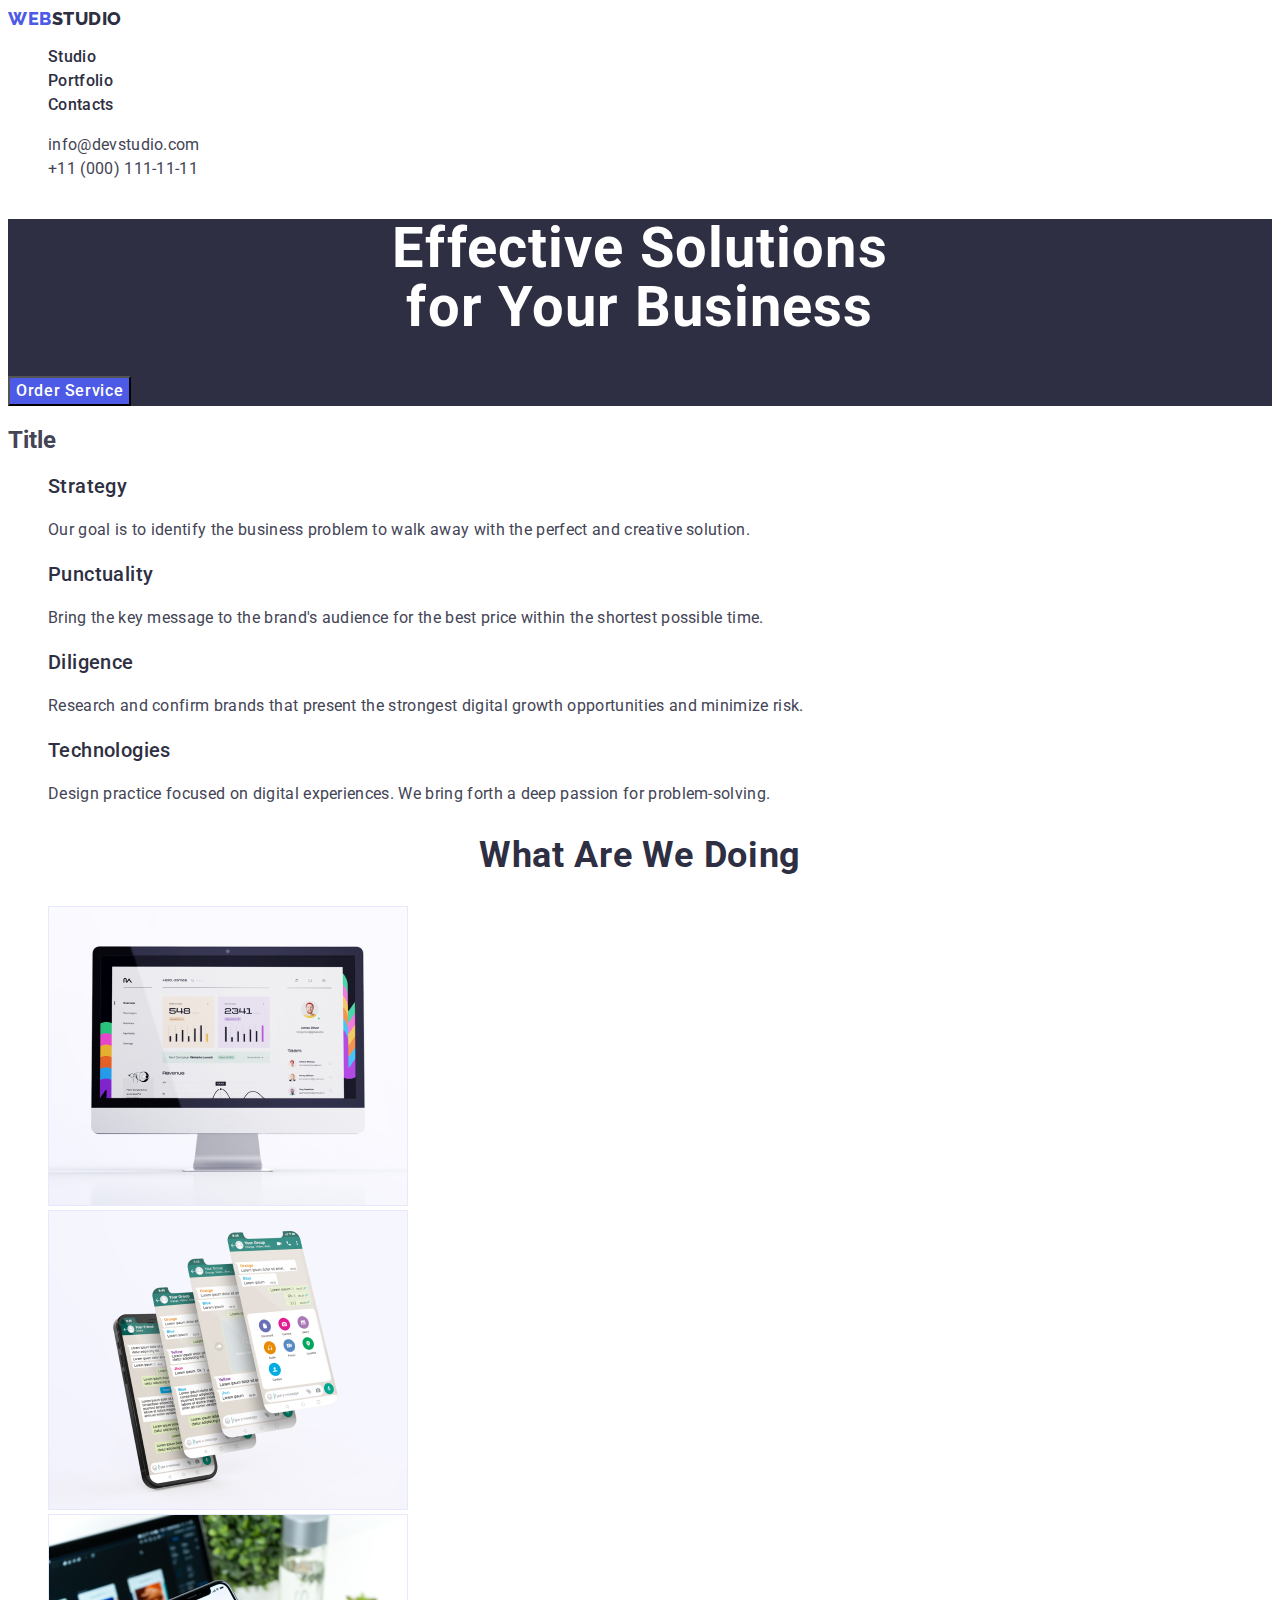
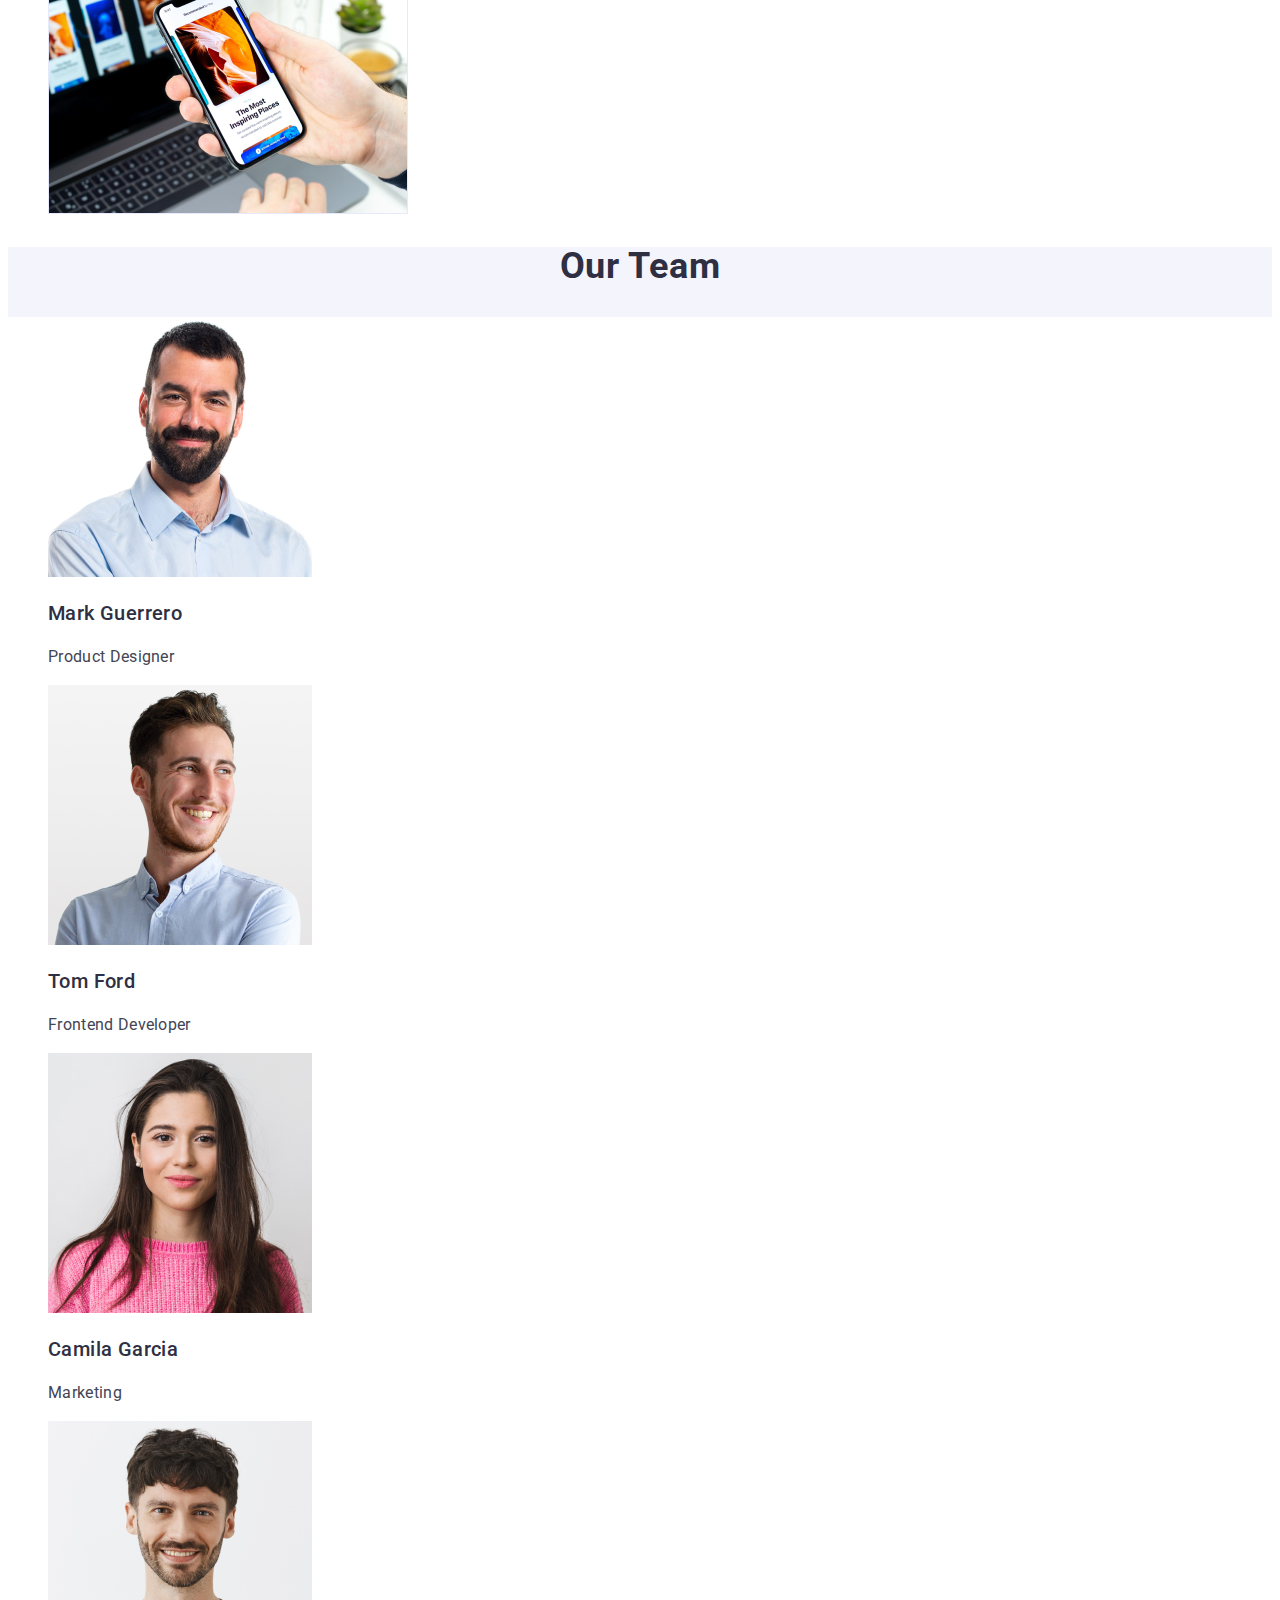
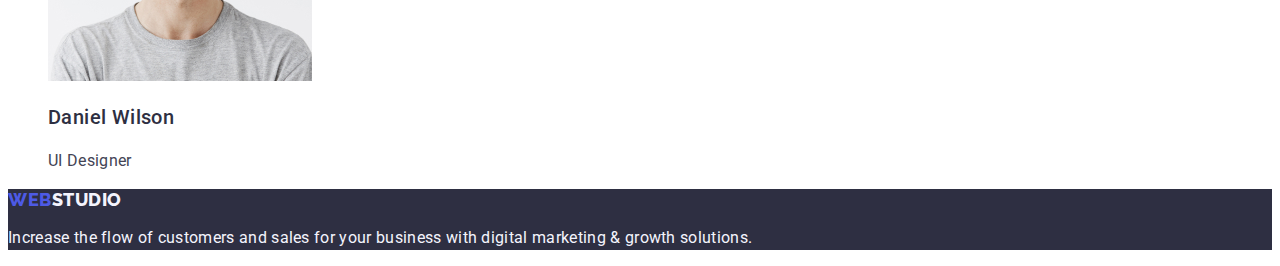
==== index.html @ 3c564887 "first commit" ====
<!DOCTYPE html>
<html lang="en">
  <head>
    <meta charset="UTF-8" />
    <meta http-equiv="X-UA-Compatible" content="IE=edge" />
    <meta name="viewport" content="width=device-width, initial-scale=1.0" />
    <link rel="preconnect" href="https://fonts.googleapis.com" />
    <link rel="preconnect" href="https://fonts.gstatic.com" crossorigin />
    <link
      href="https://fonts.googleapis.com/css2?family=Raleway:wght@800&family=Roboto:wght@400;500;700;900&display=swap"
      rel="stylesheet"
    />

    <link rel="stylesheet" href="./css/style.css" />
    <title>Document</title>
  </head>

  <body>
    <header>
      <nav class="header-navigation">
        <a href="./index.html" class="header-logo link"
          >Web<span class="header-span-logo">Studio</span></a
        >
        <ul class="list">
          <li class="header-menu-item">
            <a href="./index.html" class="header-menu link">Studio</a>
          </li>
          <li class="header-menu-item">
            <a href="./portfolio.html" class="header-menu link">Portfolio</a>
          </li>
          <li class="header-menu-item">
            <a href="" class="header-menu link">Contacts</a>
          </li>
        </ul>
      </nav>

      <address class="header-address">
        <ul class="header-sol list">
          <li class="header-sol-item">
            <a href="mailto:info@devstudio.com" class="header-sol link"
              >info@devstudio.com</a
            >
          </li>
          <li class="header-sol-item">
            <a href="tel:+110001111111" class="header-sol link"
              >+11 (000) 111-11-11</a
            >
          </li>
        </ul>
      </address>
    </header>

    <main>
      <section class="hero">
        <h1 class="hero-title">
          Effective Solutions<br />
          for Your Business
        </h1>
        <button class="hero-btn" type="button">Order Service</button>
      </section>

      <section class="strategy">
        <h2 class="strategy-title">Title</h2>
        <ul class="strategy-list list">
          <li class="strategy-item">
            <h3 class="strategy-subtitle">Strategy</h3>
            <p class="strategy-text">
              Our goal is to identify the business problem to walk away with the
              perfect and creative solution.
            </p>
          </li>
          <li class="strategy-item">
            <h3 class="strategy-subtitle">Punctuality</h3>
            <p class="strategy-text">
              Bring the key message to the brand's audience for the best price
              within the shortest possible time.
            </p>
          </li>
          <li class="strategy-item">
            <h3 class="strategy-subtitle">Diligence</h3>
            <p class="strategy-text">
              Research and confirm brands that present the strongest digital
              growth opportunities and minimize risk.
            </p>
          </li>
          <li class="strategy-item">
            <h3 class="strategy-subtitle">Technologies</h3>
            <p class="strategy-text">
              Design practice focused on digital experiences. We bring forth a
              deep passion for problem-solving.
            </p>
          </li>
        </ul>
      </section>

      <section class="product">
        <h2 class="product-title">What are we doing</h2>
        <ul class="product-list list">
          <li class="product-item">
            <img
              src="./images/Rectangle71.jpg"
              alt="monitor"
              width="360"
              height="300"
            />
          </li>
          <li class="product-item">
            <img
              src="./images/Rectangle71(1).jpg"
              alt="pfone"
              width="360"
              height="300"
            />
          </li>
          <li class="product-item">
            <img
              src="./images/Rectangle71(2).jpg"
              alt="pfone"
              width="360"
              height="300"
            />
          </li>
        </ul>
      </section>

      <section class="team">
        <h2 class="team-title">Our Team</h2>
        <ul class="team-list list">
          <li class="team-item">
            <img
              src="./images/img.jpg"
              alt="Mark Guerrero"
              width="264"
              height="260"
            />
            <h3 class="team-subtitle">Mark Guerrero</h3>
            <p class="team-text">Product Designer</p>
          </li>
          <li class="team-item">
            <img
              src="./images/img(1).jpg"
              alt="Tom Ford"
              width="264"
              height="260"
            />
            <h3 class="team-subtitle">Tom Ford</h3>
            <p class="team-text">Frontend Developer</p>
          </li>
          <li class="team-item">
            <img
              src="./images/img(2).jpg"
              alt="Camila Garcia"
              width="264"
              height="260"
            />
            <h3 class="team-subtitle">Camila Garcia</h3>
            <p class="team-text">Marketing</p>
          </li>
          <li class="team-item">
            <img
              src="./images/img(3).jpg"
              alt="Daniel Wilson"
              width="264"
              height="260"
            />
            <h3 class="team-subtitle">Daniel Wilson</h3>
            <p class="team-text">UI Designer</p>
          </li>
        </ul>
      </section>
    </main>

    <footer class="footer">
      <a href="./index.html" class="footer-logo link"
        >Web<span class="footer-span-logo">Studio</span></a
      >
      <p class="footer-text">
        Increase the flow of customers and sales for your business with digital
        marketing & growth solutions.
      </p>
    </footer>
  </body>
</html>
---- css/style.css ----
:root {
  --text-color: #2e2f42;
  --bg-color: #ffffff;
  --logo-color: #4d5ae5;
  --btn-bg-color: #f4f4fd;
  --info-p-color: #434455;
}
body {
  font-family: "Roboto", sans-serif;
  color: #434455;
  background-color: var(--bg-color);
}
a {
  text-decoration: none;
}
ul {
  list-style-type: none;
}
.link {
  text-decoration: none;
}
.list {
  list-style: none;
}

.header-span-logo {
  color: var(--text-color);
}
.header-logo {
  font-family: "Raleway", sans-serif;
  font-weight: 800;
  font-size: 18px;
  line-height: 1.17;
  letter-spacing: 0.03em;
  text-transform: uppercase;
  color: var(--logo-color);
}

.header-menu {
  font-weight: 500;
  font-size: 16px;
  line-height: 1.5;
  letter-spacing: 0.02em;
  color: var(--text-color);
}
.header-menu:hover {
  color: #404bbf;
}
.header-menu:focus {
  color: #404bbf;
}
.header-menu-item {
  font-weight: 500;
  font-size: 16px;
  line-height: 1.5;
  letter-spacing: 0.02em;
  color: var(--text-color);
}
.header-navigation {
  background: #ffffff;
}
.header-address {
  font-style: normal;
}
.header-sol {
  font-size: 16px;
  line-height: 1.5;
  letter-spacing: 0.02em;
  color: #434455;
}
.header-sol:hover {
  color: #404bbf;
}
.header-sol:focus {
  color: #404bbf;
}

.hero {
  background: #2e2f42;
}
.hero-title {
  font-size: 56px;
  line-height: 1.07;
  letter-spacing: 0.02em;
  text-align: center;
  color: #ffffff;
}
.hero-btn {
  font-family: "Roboto", sans-serif;
  font-weight: 500;
  font-size: 16px;
  line-height: 1.5;
  letter-spacing: 0.04em;
  background: var(--logo-color);
  color: #ffffff;
  cursor: pointer;
}
.hero-btn:hover {
  background-color: #404bbf;
}
.hero-btn:focus {
  background-color: #404bbf;
}
.strategy-subtitle {
  font-size: 20px;
  font-weight: 500;
  line-height: 1.2;
  letter-spacing: 0.02em;
  text-align: left;
  color: var(--text-color);
}
.strategy-text {
  font-size: 16px;
  line-height: 1.5;
  letter-spacing: 0.02em;
  text-align: left;
}
.product-title {
  text-transform: capitalize;
  font-size: 36px;
  line-height: 1.11;
  letter-spacing: 0.02em;
  text-align: center;
  color: var(--text-color);
}
.team {
  background-color: #f4f4fd;
}
.team-title {
  font-size: 36px;
  line-height: 1.11;
  letter-spacing: 0.02em;
  text-align: center;
  text-transform: capitalize;
  color: var(--text-color);
}
.team-list {
  background-color: #ffffff;
}
.team-item {
  background-color: #ffffff;
}
.team-subtitle {
  font-weight: 500;
  font-size: 20px;
  line-height: 1.2;
  letter-spacing: 0.02em;
  color: var(--text-color);
}
.team-text {
  font-size: 16px;
  line-height: 1.5;
  letter-spacing: 0.02em;
}
.footer {
  background-color: var(--text-color);
}
.footer-logo {
  font-family: "Raleway", sans-serif;
  font-weight: 800;
  font-size: 18px;
  line-height: 1.17;
  letter-spacing: 0.03em;
  text-transform: uppercase;

  color: var(--logo-color);
}
.footer-text {
  line-height: 1.5;
  letter-spacing: 0.02em;
  text-align: left;
  color: #f4f4fd;
}
.footer-span-logo {
  color: #f4f4fd;
}
/* ==============PORTFOLIO============= */
.filter-btn {
  font-family: "Roboto", sans-serif;
  font-weight: 500;
  font-size: 16px;
  line-height: 1.5;
  letter-spacing: 0.04em;
  color: var(--logo-color);
  list-style: none;
  background-color: var(--btn-bg-color);
  cursor: pointer;
}
.filter-btn:hover {
  color: #ffffff;
  background: #404bbf;
}
.filter-btn:focus {
  color: #ffffff;
  background: #404bbf;
}
.container-title {
  font-weight: 500;
  font-size: 20px;
  line-height: 1.2;
  letter-spacing: 0.02em;
  color: var(--text-color);
}
.container-text {
  line-height: 1.5;
  letter-spacing: 0.02em;
  color: var(--info-p-color);
}
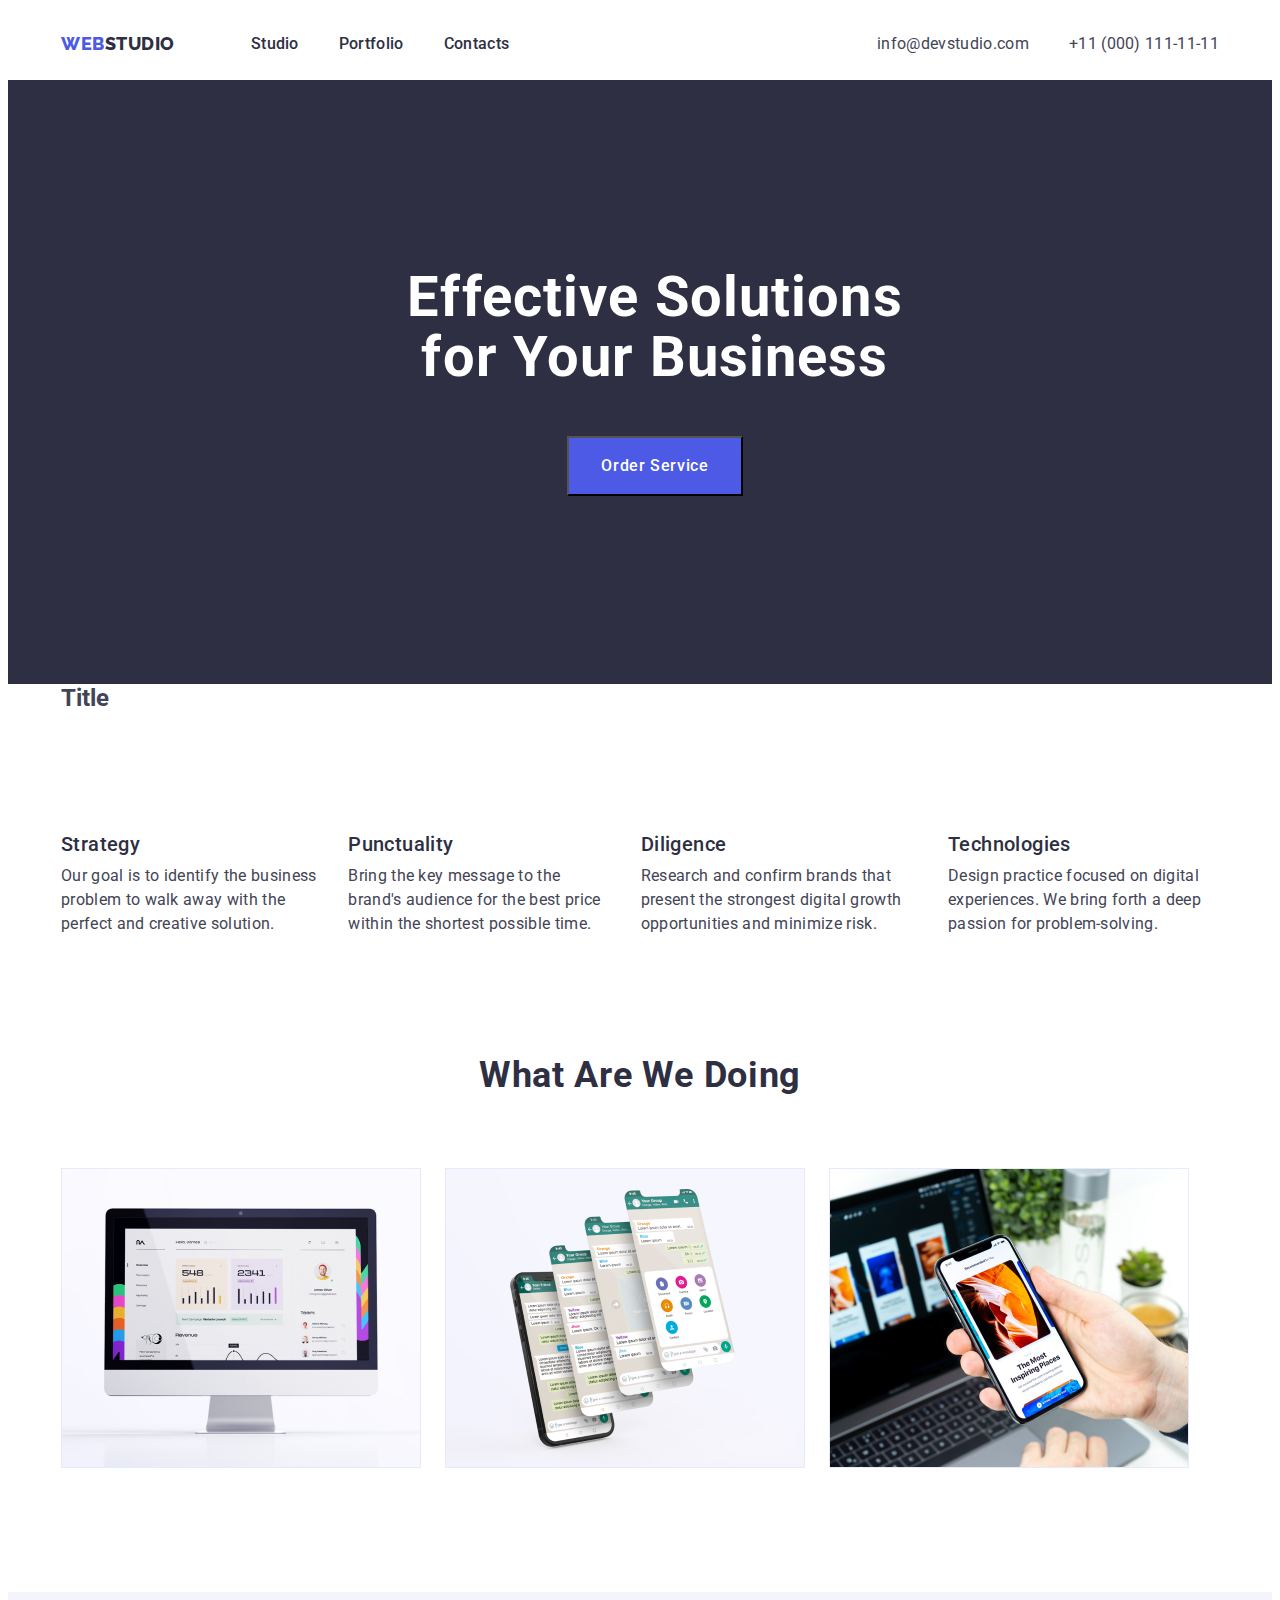
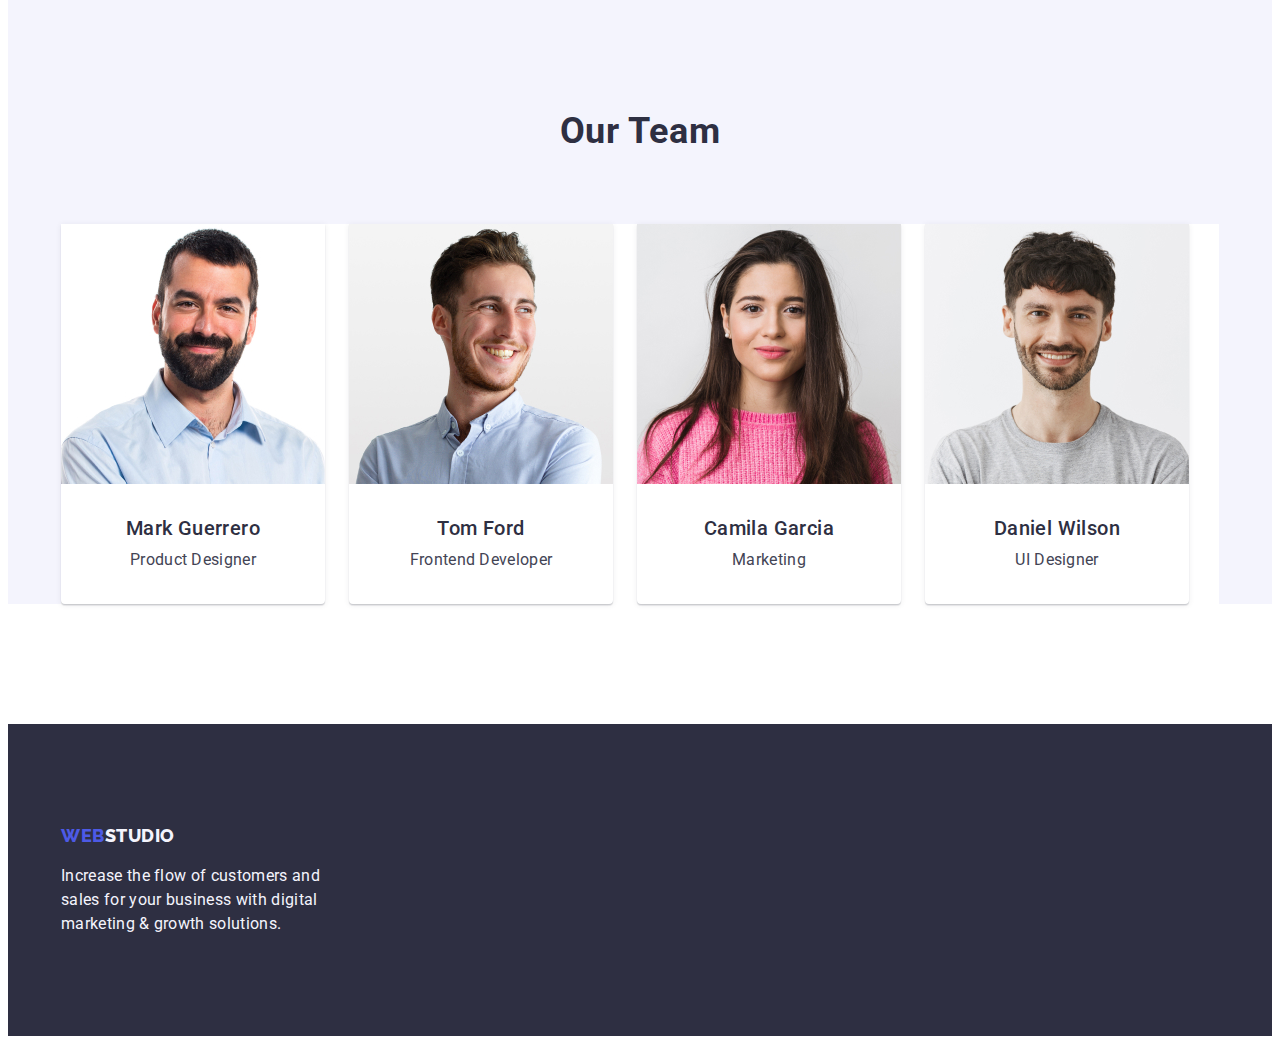
==== commit 66ac781a: "ok" ====
--- a/index.html
+++ b/index.html
@@ -16,168 +16,183 @@
   </head>
 
   <body>
-    <header>
-      <nav class="header-navigation">
-        <a href="./index.html" class="header-logo link"
-          >Web<span class="header-span-logo">Studio</span></a
-        >
-        <ul class="list">
-          <li class="header-menu-item">
-            <a href="./index.html" class="header-menu link">Studio</a>
-          </li>
-          <li class="header-menu-item">
-            <a href="./portfolio.html" class="header-menu link">Portfolio</a>
-          </li>
-          <li class="header-menu-item">
-            <a href="" class="header-menu link">Contacts</a>
-          </li>
-        </ul>
-      </nav>
+    <header class="header">
+      <div class="container header-container">
+        <nav class="header-navigation">
+          <a href="./index.html" class="header-logo link"
+            >Web<span class="header-span-logo">Studio</span></a
+          >
+          <ul class="header-menu list">
+            <li class="header-menu-item">
+              <a href="./index.html" class="header-menu link">Studio</a>
+            </li>
+            <li class="header-menu-item">
+              <a href="./portfolio.html" class="header-menu link">Portfolio</a>
+            </li>
+            <li class="header-menu-item">
+              <a href="" class="header-menu link">Contacts</a>
+            </li>
+          </ul>
+        </nav>
 
-      <address class="header-address">
-        <ul class="header-sol list">
-          <li class="header-sol-item">
-            <a href="mailto:info@devstudio.com" class="header-sol link"
-              >info@devstudio.com</a
-            >
-          </li>
-          <li class="header-sol-item">
-            <a href="tel:+110001111111" class="header-sol link"
-              >+11 (000) 111-11-11</a
-            >
-          </li>
-        </ul>
-      </address>
+        <address class="header-address">
+          <ul class="header-sol list">
+            <li class="header-sol-item">
+              <a href="mailto:info@devstudio.com" class="header-sol link"
+                >info@devstudio.com</a
+              >
+            </li>
+            <li class="header-sol-item">
+              <a href="tel:+110001111111" class="header-sol link"
+                >+11 (000) 111-11-11</a
+              >
+            </li>
+          </ul>
+        </address>
+      </div>
     </header>
 
     <main>
       <section class="hero">
-        <h1 class="hero-title">
-          Effective Solutions<br />
-          for Your Business
-        </h1>
-        <button class="hero-btn" type="button">Order Service</button>
+        <div class="container hero-container">
+          <h1 class="hero-title">
+            Effective Solutions<br />
+            for Your Business
+          </h1>
+          <button class="hero-btn" type="button">Order Service</button>
+        </div>
       </section>
 
       <section class="strategy">
-        <h2 class="strategy-title">Title</h2>
-        <ul class="strategy-list list">
-          <li class="strategy-item">
-            <h3 class="strategy-subtitle">Strategy</h3>
-            <p class="strategy-text">
-              Our goal is to identify the business problem to walk away with the
-              perfect and creative solution.
-            </p>
-          </li>
-          <li class="strategy-item">
-            <h3 class="strategy-subtitle">Punctuality</h3>
-            <p class="strategy-text">
-              Bring the key message to the brand's audience for the best price
-              within the shortest possible time.
-            </p>
-          </li>
-          <li class="strategy-item">
-            <h3 class="strategy-subtitle">Diligence</h3>
-            <p class="strategy-text">
-              Research and confirm brands that present the strongest digital
-              growth opportunities and minimize risk.
-            </p>
-          </li>
-          <li class="strategy-item">
-            <h3 class="strategy-subtitle">Technologies</h3>
-            <p class="strategy-text">
-              Design practice focused on digital experiences. We bring forth a
-              deep passion for problem-solving.
-            </p>
-          </li>
-        </ul>
+        <div class="container strategy-container">
+          <h2 class="strategy-title">Title</h2>
+          <ul class="strategy-list list">
+            <li class="strategy-item">
+              <h3 class="strategy-subtitle">Strategy</h3>
+              <p class="strategy-text">
+                Our goal is to identify the business problem to walk away with
+                the perfect and creative solution.
+              </p>
+            </li>
+            <li class="strategy-item">
+              <h3 class="strategy-subtitle">Punctuality</h3>
+              <p class="strategy-text">
+                Bring the key message to the brand's audience for the best price
+                within the shortest possible time.
+              </p>
+            </li>
+            <li class="strategy-item">
+              <h3 class="strategy-subtitle">Diligence</h3>
+              <p class="strategy-text">
+                Research and confirm brands that present the strongest digital
+                growth opportunities and minimize risk.
+              </p>
+            </li>
+            <li class="strategy-item">
+              <h3 class="strategy-subtitle">Technologies</h3>
+              <p class="strategy-text">
+                Design practice focused on digital experiences. We bring forth a
+                deep passion for problem-solving.
+              </p>
+            </li>
+          </ul>
+        </div>
       </section>
 
       <section class="product">
-        <h2 class="product-title">What are we doing</h2>
-        <ul class="product-list list">
-          <li class="product-item">
-            <img
-              src="./images/Rectangle71.jpg"
-              alt="monitor"
-              width="360"
-              height="300"
-            />
-          </li>
-          <li class="product-item">
-            <img
-              src="./images/Rectangle71(1).jpg"
-              alt="pfone"
-              width="360"
-              height="300"
-            />
-          </li>
-          <li class="product-item">
-            <img
-              src="./images/Rectangle71(2).jpg"
-              alt="pfone"
-              width="360"
-              height="300"
-            />
-          </li>
-        </ul>
+        <div class="container">
+          <h2 class="product-title">What are we doing</h2>
+          <ul class="product-list list">
+            <li class="product-item">
+              <img
+                class="product-img"
+                src="./images/Rectangle71.jpg"
+                alt="monitor"
+                width="360"
+                height="300"
+              />
+            </li>
+            <li class="product-item">
+              <img
+                class="product-img"
+                src="./images/Rectangle71(1).jpg"
+                alt="pfone"
+                width="360"
+                height="300"
+              />
+            </li>
+            <li class="product-item">
+              <img
+                class="product-img"
+                src="./images/Rectangle71(2).jpg"
+                alt="pfone"
+                width="360"
+                height="300"
+              />
+            </li>
+          </ul>
+        </div>
       </section>
 
       <section class="team">
-        <h2 class="team-title">Our Team</h2>
-        <ul class="team-list list">
-          <li class="team-item">
-            <img
-              src="./images/img.jpg"
-              alt="Mark Guerrero"
-              width="264"
-              height="260"
-            />
-            <h3 class="team-subtitle">Mark Guerrero</h3>
-            <p class="team-text">Product Designer</p>
-          </li>
-          <li class="team-item">
-            <img
-              src="./images/img(1).jpg"
-              alt="Tom Ford"
-              width="264"
-              height="260"
-            />
-            <h3 class="team-subtitle">Tom Ford</h3>
-            <p class="team-text">Frontend Developer</p>
-          </li>
-          <li class="team-item">
-            <img
-              src="./images/img(2).jpg"
-              alt="Camila Garcia"
-              width="264"
-              height="260"
-            />
-            <h3 class="team-subtitle">Camila Garcia</h3>
-            <p class="team-text">Marketing</p>
-          </li>
-          <li class="team-item">
-            <img
-              src="./images/img(3).jpg"
-              alt="Daniel Wilson"
-              width="264"
-              height="260"
-            />
-            <h3 class="team-subtitle">Daniel Wilson</h3>
-            <p class="team-text">UI Designer</p>
-          </li>
-        </ul>
+        <div class="container">
+          <h2 class="team-title">Our Team</h2>
+          <ul class="team-list list">
+            <li class="team-item">
+              <img
+                src="./images/img.jpg"
+                alt="Mark Guerrero"
+                width="264"
+                height="260"
+              />
+              <h3 class="team-subtitle">Mark Guerrero</h3>
+              <p class="team-text">Product Designer</p>
+            </li>
+            <li class="team-item">
+              <img
+                src="./images/img(1).jpg"
+                alt="Tom Ford"
+                width="264"
+                height="260"
+              />
+              <h3 class="team-subtitle">Tom Ford</h3>
+              <p class="team-text">Frontend Developer</p>
+            </li>
+            <li class="team-item">
+              <img
+                src="./images/img(2).jpg"
+                alt="Camila Garcia"
+                width="264"
+                height="260"
+              />
+              <h3 class="team-subtitle">Camila Garcia</h3>
+              <p class="team-text">Marketing</p>
+            </li>
+            <li class="team-item">
+              <img
+                src="./images/img(3).jpg"
+                alt="Daniel Wilson"
+                width="264"
+                height="260"
+              />
+              <h3 class="team-subtitle">Daniel Wilson</h3>
+              <p class="team-text">UI Designer</p>
+            </li>
+          </ul>
+        </div>
       </section>
     </main>
 
     <footer class="footer">
-      <a href="./index.html" class="footer-logo link"
-        >Web<span class="footer-span-logo">Studio</span></a
-      >
-      <p class="footer-text">
-        Increase the flow of customers and sales for your business with digital
-        marketing & growth solutions.
-      </p>
+      <div class="container footer-container">
+        <a href="./index.html" class="footer-logo link"
+          >Web<span class="footer-span-logo">Studio</span></a
+        >
+        <p class="footer-text">
+          Increase the flow of customers and sales for your business with
+          digital marketing & growth solutions.
+        </p>
+      </div>
     </footer>
   </body>
 </html>
--- a/css/style.css
+++ b/css/style.css
@@ -10,11 +10,31 @@
   color: #434455;
   background-color: var(--bg-color);
 }
+p,
+h1,
+h2,
+h3,
+h4,
+h5,
+h6 {
+  margin-top: 0;
+  margin-bottom: 0;
+}
 a {
   text-decoration: none;
 }
 ul {
   list-style-type: none;
+  margin-top: 0;
+  margin-bottom: 0;
+  padding-left: 0;
+}
+.container {
+  width: 100%;
+  max-width: 1158px;
+  padding-left: 15px;
+  padding-right: 15px;
+  margin: 0 auto;
 }
 .link {
   text-decoration: none;
@@ -22,9 +42,16 @@
 .list {
   list-style: none;
 }
-
+.header {
+  padding-top: 24px;
+  padding-bottom: 24px;
+}
+.header-container {
+  display: flex;
+}
 .header-span-logo {
   color: var(--text-color);
+  margin-right: 76px;
 }
 .header-logo {
   font-family: "Raleway", sans-serif;
@@ -35,6 +62,10 @@
   text-transform: uppercase;
   color: var(--logo-color);
 }
+.header-menu {
+  display: flex;
+  gap: 40px;
+}
 
 .header-menu {
   font-weight: 500;
@@ -58,15 +89,20 @@
 }
 .header-navigation {
   background: #ffffff;
+  display: flex;
+  align-items: center;
 }
 .header-address {
   font-style: normal;
+  margin-left: auto;
 }
 .header-sol {
+  display: flex;
   font-size: 16px;
   line-height: 1.5;
   letter-spacing: 0.02em;
   color: #434455;
+  gap: 40px;
 }
 .header-sol:hover {
   color: #404bbf;
@@ -77,17 +113,26 @@
 
 .hero {
   background: #2e2f42;
+  padding: 188px;
 }
 .hero-title {
   font-size: 56px;
+  margin-bottom: 48px;
   line-height: 1.07;
   letter-spacing: 0.02em;
   text-align: center;
   color: #ffffff;
 }
+.hero-container {
+  display: flex;
+  align-items: center;
+  flex-direction: column;
+}
 .hero-btn {
+  align-items: center;
   font-family: "Roboto", sans-serif;
   font-weight: 500;
+  padding: 16px 32px;
   font-size: 16px;
   line-height: 1.5;
   letter-spacing: 0.04em;
@@ -101,48 +146,87 @@
 .hero-btn:focus {
   background-color: #404bbf;
 }
+.strategy {
+  display: flex;
+}
+.strategy-list {
+  display: flex;
+  gap: 24px;
+}
 .strategy-subtitle {
   font-size: 20px;
   font-weight: 500;
   line-height: 1.2;
+  margin-top: 120px;
+  padding-bottom: 8px;
   letter-spacing: 0.02em;
   text-align: left;
   color: var(--text-color);
 }
+.strategy-item {
+}
 .strategy-text {
   font-size: 16px;
   line-height: 1.5;
   letter-spacing: 0.02em;
   text-align: left;
+  margin-bottom: 120px;
+}
+.product {
+  display: flex;
 }
 .product-title {
   text-transform: capitalize;
   font-size: 36px;
+  margin-bottom: 72px;
   line-height: 1.11;
   letter-spacing: 0.02em;
   text-align: center;
   color: var(--text-color);
 }
+.product-list {
+  display: flex;
+  gap: 24px;
+}
+.product-img {
+  margin-bottom: 120px;
+}
 .team {
+  display: flex;
   background-color: #f4f4fd;
 }
 .team-title {
   font-size: 36px;
   line-height: 1.11;
+  padding-top: 120px;
+  padding-bottom: 72px;
   letter-spacing: 0.02em;
   text-align: center;
   text-transform: capitalize;
   color: var(--text-color);
 }
 .team-list {
+  display: flex;
+  gap: 24px;
   background-color: #ffffff;
+  align-items: center;
 }
 .team-item {
   background-color: #ffffff;
+  display: flex;
+  flex-direction: column;
+  justify-content: center;
+  align-items: center;
+  padding: 0px 0px 32px;
+  box-shadow: 0px 1px 6px rgba(46, 47, 66, 0.08),
+    0px 1px 1px rgba(46, 47, 66, 0.16), 0px 2px 1px rgba(46, 47, 66, 0.08);
+  border-radius: 0px 0px 4px 4px;
 }
 .team-subtitle {
   font-weight: 500;
   font-size: 20px;
+  margin-top: 32px;
+  margin-bottom: 8px;
   line-height: 1.2;
   letter-spacing: 0.02em;
   color: var(--text-color);
@@ -153,12 +237,14 @@
   letter-spacing: 0.02em;
 }
 .footer {
+  margin-top: 120px;
   background-color: var(--text-color);
 }
 .footer-logo {
   font-family: "Raleway", sans-serif;
   font-weight: 800;
   font-size: 18px;
+
   line-height: 1.17;
   letter-spacing: 0.03em;
   text-transform: uppercase;
@@ -168,18 +254,34 @@
 .footer-text {
   line-height: 1.5;
   letter-spacing: 0.02em;
+  max-width: 264px;
+  padding-bottom: 100px;
   text-align: left;
   color: #f4f4fd;
+  margin-top: 17.5px;
+}
+.footer-container {
+  padding-top: 101.5px;
 }
 .footer-span-logo {
   color: #f4f4fd;
 }
 /* ==============PORTFOLIO============= */
+.button-container {
+  display: flex;
+  flex-direction: column;
+  align-items: center;
+}
 .filter-btn {
   font-family: "Roboto", sans-serif;
   font-weight: 500;
   font-size: 16px;
   line-height: 1.5;
+  padding: 12px 24px;
+  background: #f4f4fd;
+
+  border: 1px solid #e7e9fc;
+  border-radius: 4px;
   letter-spacing: 0.04em;
   color: var(--logo-color);
   list-style: none;
@@ -190,11 +292,26 @@
   color: #ffffff;
   background: #404bbf;
 }
+.portfolio-list {
+  display: flex;
+  flex-wrap: wrap;
+  gap: 24px;
+}
+.portfolio-title {
+  padding-top: 96px;
+}
+.filter-list {
+  align-items: center;
+  display: flex;
+  gap: 24px;
+}
 .filter-btn:focus {
   color: #ffffff;
   background: #404bbf;
 }
 .container-title {
+  padding-top: 32px;
+  padding-bottom: 8px;
   font-weight: 500;
   font-size: 20px;
   line-height: 1.2;
@@ -206,3 +323,8 @@
   letter-spacing: 0.02em;
   color: var(--info-p-color);
 }
+.portfolio-container {
+  padding-top: 72px;
+  display: flex;
+  flex-wrap: wrap;
+}
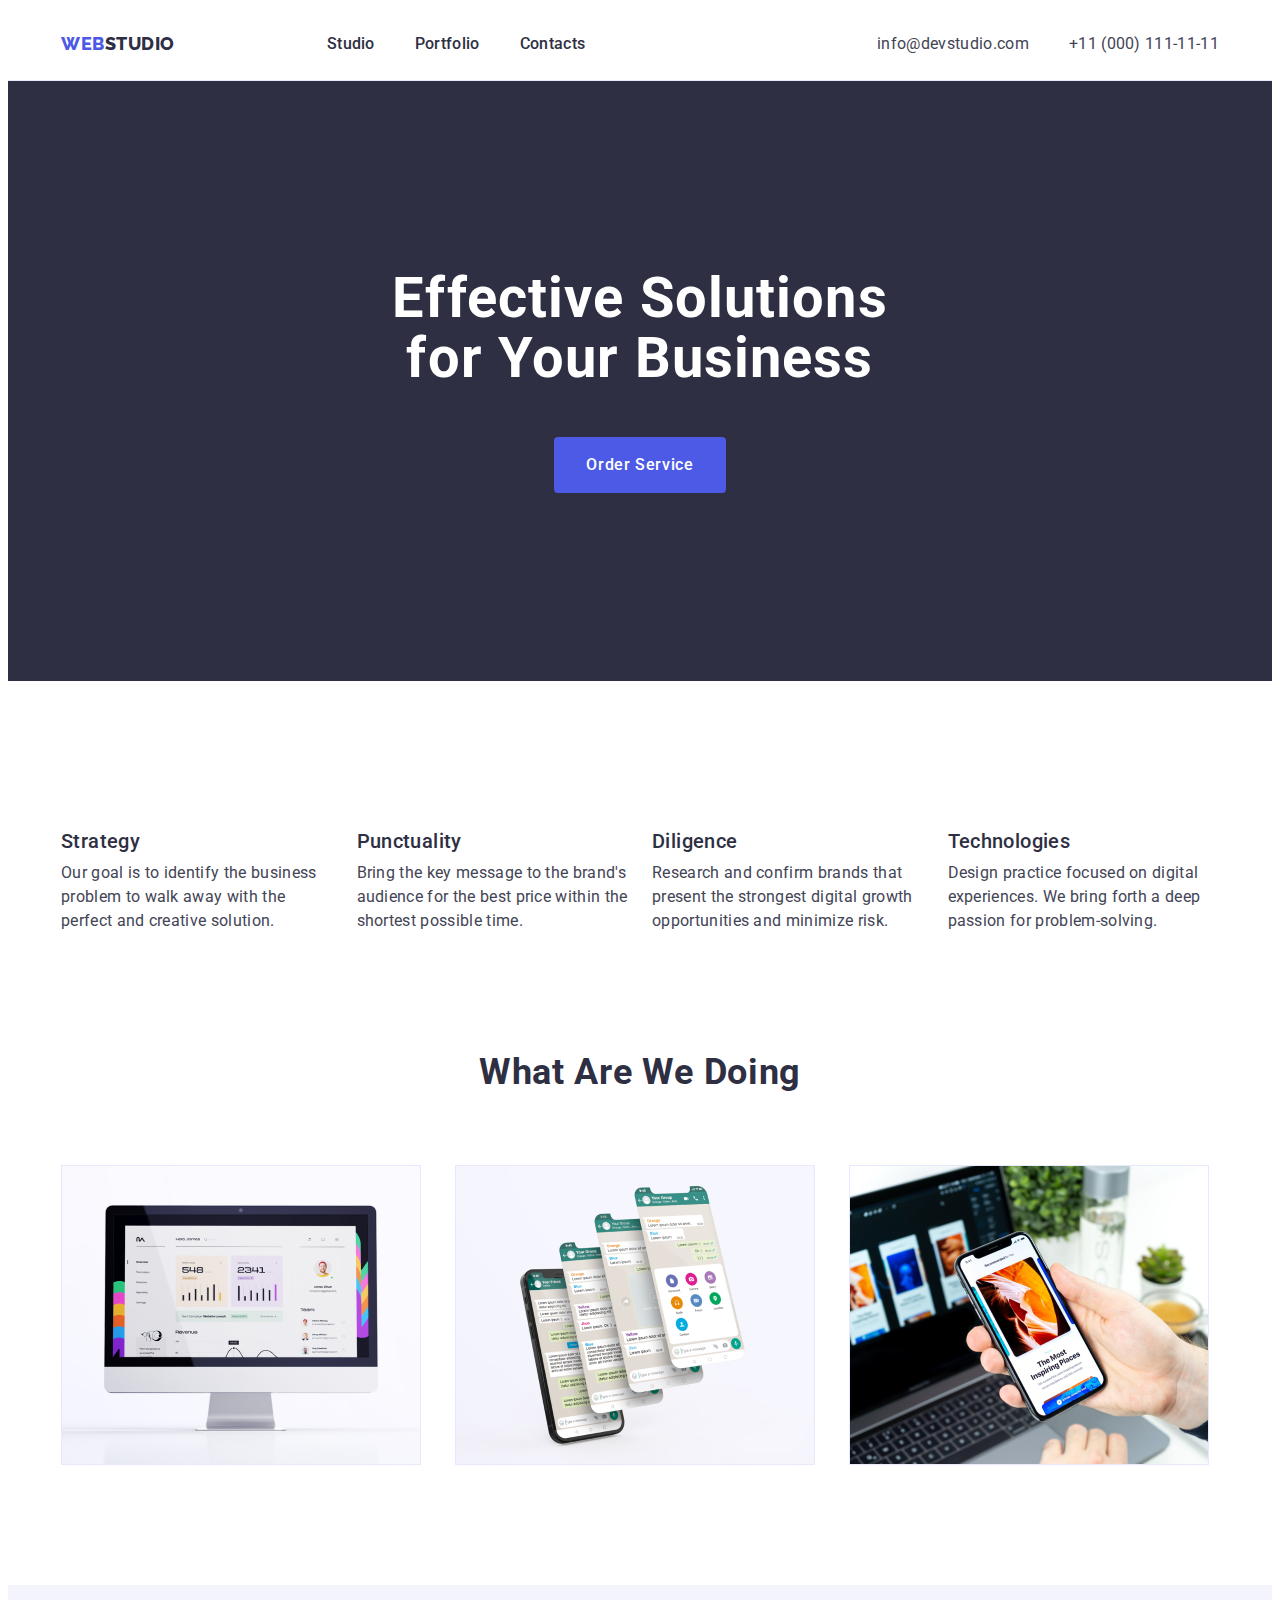
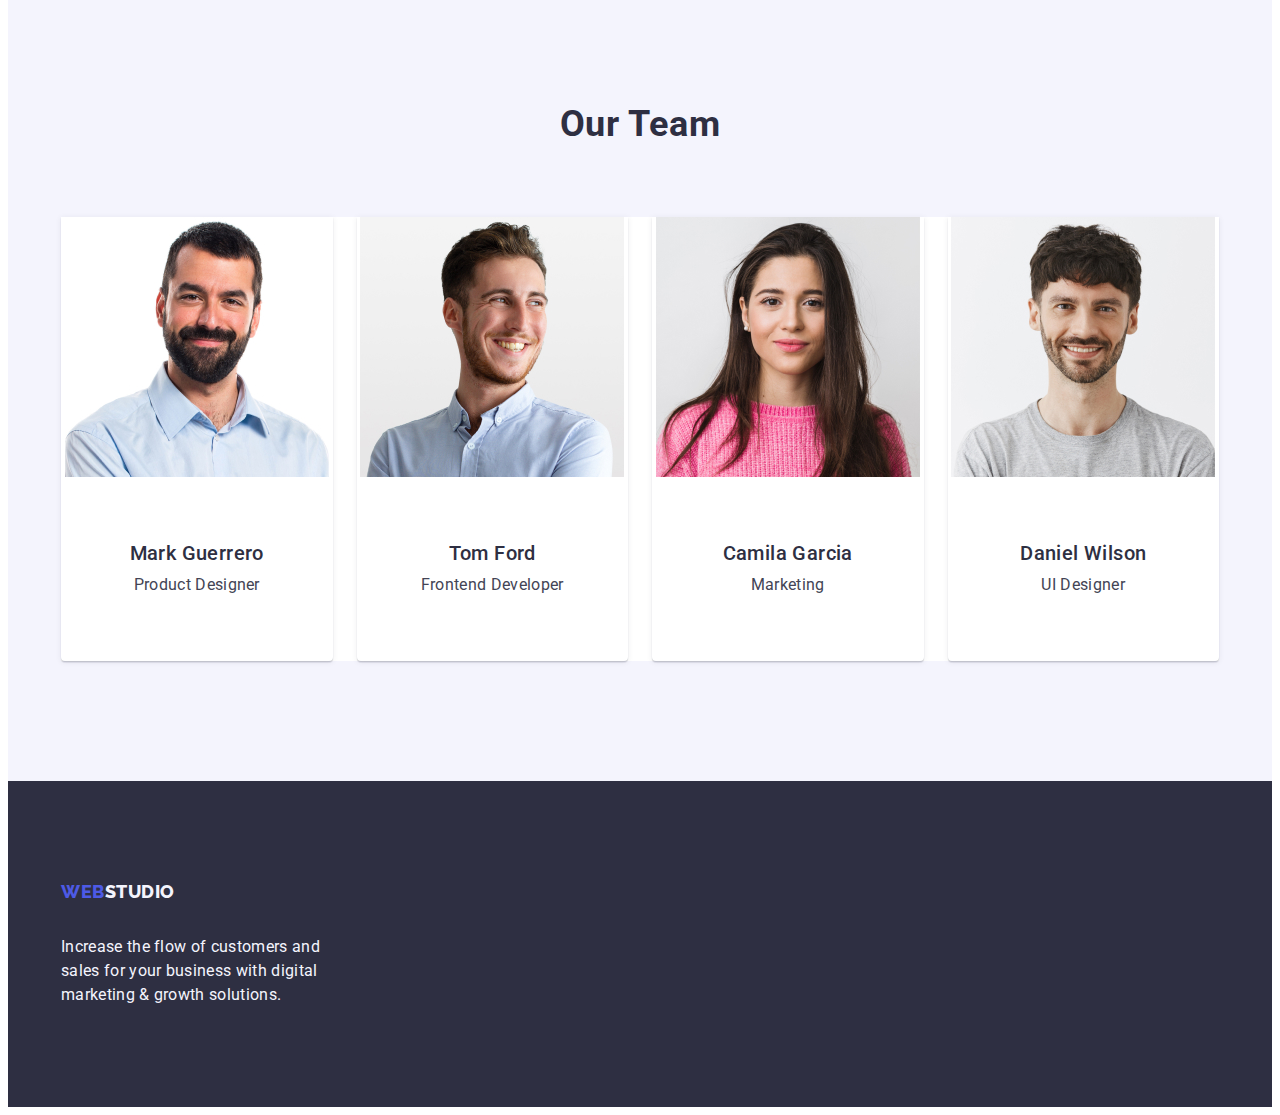
==== commit 3f5aafad: "ok" ====
--- a/index.html
+++ b/index.html
@@ -10,7 +10,13 @@
       href="https://fonts.googleapis.com/css2?family=Raleway:wght@800&family=Roboto:wght@400;500;700;900&display=swap"
       rel="stylesheet"
     />
-
+    <link
+      rel="stylesheet"
+      href="https://cdnjs.cloudflare.com/ajax/libs/modern-normalize/2.0.0/modern-normalize.min.css"
+      integrity="sha512-4xo8blKMVCiXpTaLzQSLSw3KFOVPWhm/TRtuPVc4WG6kUgjH6J03IBuG7JZPkcWMxJ5huwaBpOpnwYElP/m6wg=="
+      crossorigin="anonymous"
+      referrerpolicy="no-referrer"
+    />
     <link rel="stylesheet" href="./css/style.css" />
     <title>Document</title>
   </head>
@@ -65,7 +71,7 @@
 
       <section class="strategy">
         <div class="container strategy-container">
-          <h2 class="strategy-title">Title</h2>
+          <h2 class="strategy-title visually-hidden">Title</h2>
           <ul class="strategy-list list">
             <li class="strategy-item">
               <h3 class="strategy-subtitle">Strategy</h3>
@@ -145,8 +151,10 @@
                 width="264"
                 height="260"
               />
-              <h3 class="team-subtitle">Mark Guerrero</h3>
-              <p class="team-text">Product Designer</p>
+              <div class="text-container">
+                <h3 class="team-subtitle">Mark Guerrero</h3>
+                <p class="team-text">Product Designer</p>
+              </div>
             </li>
             <li class="team-item">
               <img
@@ -155,8 +163,10 @@
                 width="264"
                 height="260"
               />
-              <h3 class="team-subtitle">Tom Ford</h3>
-              <p class="team-text">Frontend Developer</p>
+              <div class="text-container">
+                <h3 class="team-subtitle">Tom Ford</h3>
+                <p class="team-text">Frontend Developer</p>
+              </div>
             </li>
             <li class="team-item">
               <img
@@ -165,8 +175,10 @@
                 width="264"
                 height="260"
               />
-              <h3 class="team-subtitle">Camila Garcia</h3>
-              <p class="team-text">Marketing</p>
+              <div class="text-container">
+                <h3 class="team-subtitle">Camila Garcia</h3>
+                <p class="team-text">Marketing</p>
+              </div>
             </li>
             <li class="team-item">
               <img
@@ -175,8 +187,10 @@
                 width="264"
                 height="260"
               />
-              <h3 class="team-subtitle">Daniel Wilson</h3>
-              <p class="team-text">UI Designer</p>
+              <div class="text-container">
+                <h3 class="team-subtitle">Daniel Wilson</h3>
+                <p class="team-text">UI Designer</p>
+              </div>
             </li>
           </ul>
         </div>
--- a/css/style.css
+++ b/css/style.css
@@ -23,6 +23,9 @@
 a {
   text-decoration: none;
 }
+img {
+  display: block;
+}
 ul {
   list-style-type: none;
   margin-top: 0;
@@ -43,8 +46,7 @@
   list-style: none;
 }
 .header {
-  padding-top: 24px;
-  padding-bottom: 24px;
+  border-bottom: 1px solid #e7e9fc;
 }
 .header-container {
   display: flex;
@@ -57,6 +59,7 @@
   font-family: "Raleway", sans-serif;
   font-weight: 800;
   font-size: 18px;
+  margin-right: 76px;
   line-height: 1.17;
   letter-spacing: 0.03em;
   text-transform: uppercase;
@@ -65,11 +68,9 @@
 .header-menu {
   display: flex;
   gap: 40px;
-}
-
-.header-menu {
-  font-weight: 500;
-  font-size: 16px;
+  font-weight: 500;
+  font-size: 16px;
+
   line-height: 1.5;
   letter-spacing: 0.02em;
   color: var(--text-color);
@@ -84,6 +85,7 @@
   font-weight: 500;
   font-size: 16px;
   line-height: 1.5;
+  padding: 24px 0;
   letter-spacing: 0.02em;
   color: var(--text-color);
 }
@@ -93,6 +95,7 @@
   align-items: center;
 }
 .header-address {
+  padding: 24px 0;
   font-style: normal;
   margin-left: auto;
 }
@@ -113,10 +116,11 @@
 
 .hero {
   background: #2e2f42;
-  padding: 188px;
+  padding: 188px 0;
 }
 .hero-title {
   font-size: 56px;
+  max-width: 496px;
   margin-bottom: 48px;
   line-height: 1.07;
   letter-spacing: 0.02em;
@@ -132,6 +136,10 @@
   align-items: center;
   font-family: "Roboto", sans-serif;
   font-weight: 500;
+  min-width: 169px;
+  height: 56px;
+  border: none;
+  border-radius: 4px;
   padding: 16px 32px;
   font-size: 16px;
   line-height: 1.5;
@@ -146,34 +154,41 @@
 .hero-btn:focus {
   background-color: #404bbf;
 }
+
 .strategy {
   display: flex;
+  padding: 120px 0;
+}
+.visually-hidden {
 }
 .strategy-list {
   display: flex;
   gap: 24px;
+}
+.visually-hidden {
+  visibility: hidden;
 }
 .strategy-subtitle {
   font-size: 20px;
   font-weight: 500;
   line-height: 1.2;
-  margin-top: 120px;
-  padding-bottom: 8px;
+  margin-bottom: 8px;
   letter-spacing: 0.02em;
   text-align: left;
   color: var(--text-color);
 }
 .strategy-item {
+  width: calc((100% - 72px) / 4);
 }
 .strategy-text {
   font-size: 16px;
   line-height: 1.5;
   letter-spacing: 0.02em;
   text-align: left;
-  margin-bottom: 120px;
 }
 .product {
   display: flex;
+  padding-bottom: 120px;
 }
 .product-title {
   text-transform: capitalize;
@@ -184,22 +199,24 @@
   text-align: center;
   color: var(--text-color);
 }
+.product-item {
+  width: calc((100% - 48px) / 3);
+}
 .product-list {
   display: flex;
   gap: 24px;
 }
 .product-img {
-  margin-bottom: 120px;
 }
 .team {
   display: flex;
   background-color: #f4f4fd;
+  padding: 120px 0;
 }
 .team-title {
   font-size: 36px;
   line-height: 1.11;
-  padding-top: 120px;
-  padding-bottom: 72px;
+  margin-bottom: 72px;
   letter-spacing: 0.02em;
   text-align: center;
   text-transform: capitalize;
@@ -213,6 +230,7 @@
 }
 .team-item {
   background-color: #ffffff;
+  width: calc((100% - 72px) / 4);
   display: flex;
   flex-direction: column;
   justify-content: center;
@@ -222,28 +240,35 @@
     0px 1px 1px rgba(46, 47, 66, 0.16), 0px 2px 1px rgba(46, 47, 66, 0.08);
   border-radius: 0px 0px 4px 4px;
 }
+.text-container {
+  padding: 32px 16px;
+}
 .team-subtitle {
+  text-align: center;
+  margin-bottom: 8px;
   font-weight: 500;
   font-size: 20px;
   margin-top: 32px;
-  margin-bottom: 8px;
   line-height: 1.2;
   letter-spacing: 0.02em;
   color: var(--text-color);
 }
 .team-text {
+  text-align: center;
   font-size: 16px;
   line-height: 1.5;
   letter-spacing: 0.02em;
 }
 .footer {
-  margin-top: 120px;
+  padding: 100px 0;
   background-color: var(--text-color);
 }
 .footer-logo {
   font-family: "Raleway", sans-serif;
   font-weight: 800;
   font-size: 18px;
+  display: inline-block;
+  margin-bottom: 16px;
 
   line-height: 1.17;
   letter-spacing: 0.03em;
@@ -255,22 +280,27 @@
   line-height: 1.5;
   letter-spacing: 0.02em;
   max-width: 264px;
-  padding-bottom: 100px;
   text-align: left;
   color: #f4f4fd;
   margin-top: 17.5px;
 }
 .footer-container {
-  padding-top: 101.5px;
 }
 .footer-span-logo {
   color: #f4f4fd;
 }
 /* ==============PORTFOLIO============= */
 .button-container {
-  display: flex;
+  /* display: flex;
   flex-direction: column;
-  align-items: center;
+  align-items: center; */
+}
+.button-menu {
+  padding-top: 96px;
+  padding-bottom: 120px;
+}
+.visually-hidden {
+  visibility: hidden;
 }
 .filter-btn {
   font-family: "Roboto", sans-serif;
@@ -289,29 +319,41 @@
   cursor: pointer;
 }
 .filter-btn:hover {
+  border: 1px solid transparent;
   color: #ffffff;
   background: #404bbf;
 }
 .portfolio-list {
   display: flex;
   flex-wrap: wrap;
+  column-gap: 24px;
+  row-gap: 48px;
+}
+.portfolio-title {
+}
+.filter-list {
+  justify-content: center;
+  align-items: center;
+  display: flex;
+  margin-bottom: 72px;
   gap: 24px;
 }
-.portfolio-title {
-  padding-top: 96px;
-}
-.filter-list {
-  align-items: center;
-  display: flex;
-  gap: 24px;
-}
 .filter-btn:focus {
+  border: 1px solid transparent;
   color: #ffffff;
   background: #404bbf;
 }
+.container-item {
+  width: calc((100% - 48px) / 3);
+}
+.container-items {
+  padding: 32px 16px;
+  border: 1px solid #e7e9fc;
+  border-top: none;
+}
 .container-title {
-  padding-top: 32px;
-  padding-bottom: 8px;
+  margin-bottom: 8px;
+
   font-weight: 500;
   font-size: 20px;
   line-height: 1.2;
@@ -323,8 +365,3 @@
   letter-spacing: 0.02em;
   color: var(--info-p-color);
 }
-.portfolio-container {
-  padding-top: 72px;
-  display: flex;
-  flex-wrap: wrap;
-}
